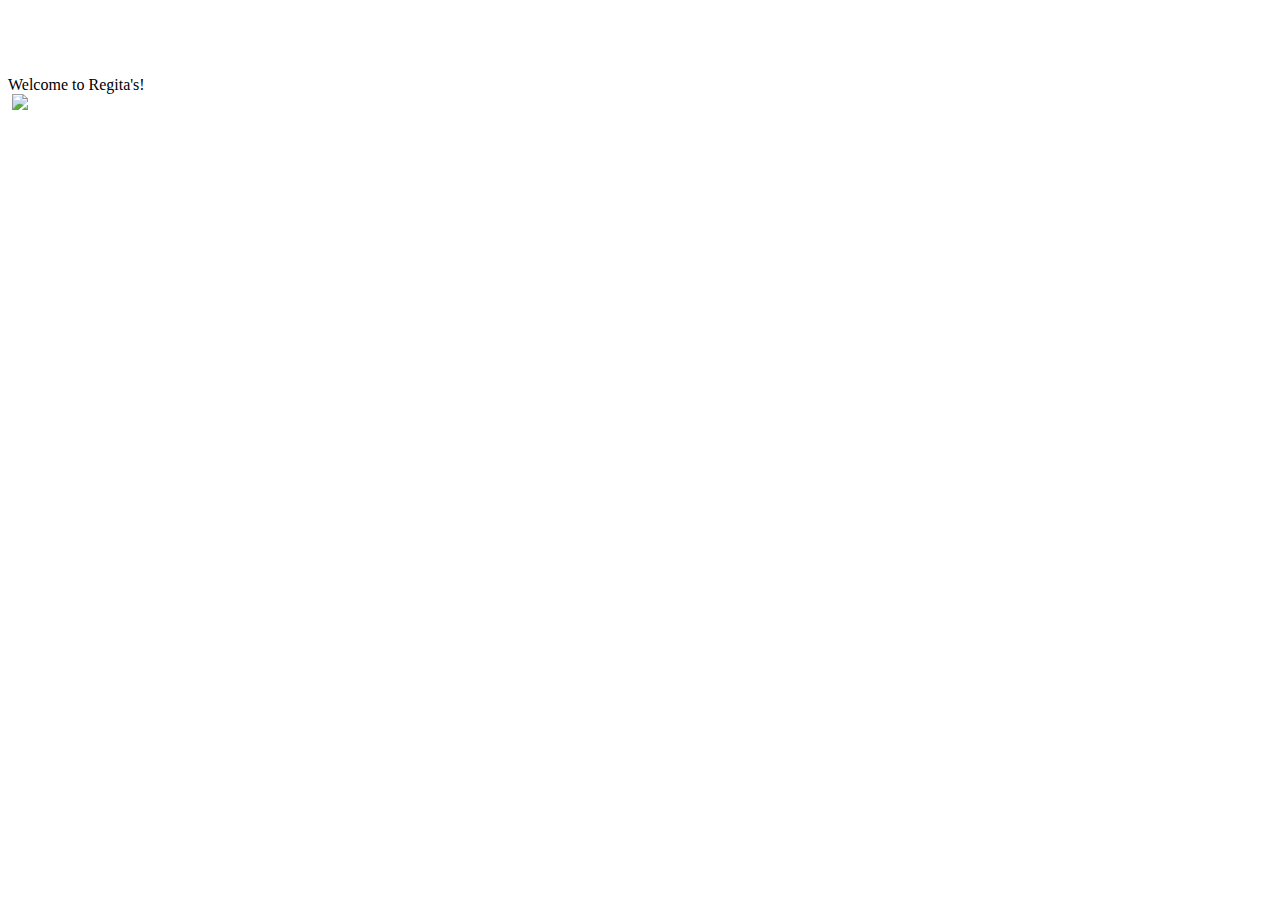
==== index.html @ 7ea87669 "Add files via upload" ====
<!DOCTYPE html>
<html lang="en">
<head>
    <meta charset="UTF-8">
    <meta name="viewport" content="width=device-width, initial-scale=1.0">
    <title>Hello, This is Regita's</title>
    <link rel="stylesheet" href="style.css" />
</head>
<body>
   


    <div class="nav-container">
        <div class="wrapper">
            <nav>
                <div class="logo">
                   <a class="nav-btn-container" href="#"> <img src="Logo-small.png" alt=""></a> 
                </div>
                <ul class="nav-items">
                    <lis>
                        <a class="nav-btn-container" href="#"> <img src="dark-mode.svg" alt=""></a>
                     <lis>
                         <a class="nav-btn-container" href="#"> <img src="share-icon.svg" alt=""></a>
                     </lis>       
                    </lis>
                </ul>
            </nav>
        </div>
    </div>

    <div class="header-container">
        <div class="wrapper">
            <header>
                <div class="header-content">
                    <hi>Welcome to Regita's!</hi>
                </div>
            </header>
             </div>
        </div>
    </div>

    <div class="subheader-container">
        <div class="wrapper">
            <subheader>
                <div class="profile-picture">
                    <a class="subheader-btn-container" href="#"> <img src="avatar.png" alt=""></a>
                    <hi> <img src="hey there, will write something I rely on. interest in researching globalization impact..png"></hi>
                        <lis>
                            <a class="subheader-btn-container" href="#"> <img src="linkedin-icon.svg" alt=""></a>
                        </lis>
                        <lis>
                            <a class="subheader-btn-container" href="#"> <img src="instagram-icon.svg" alt=""></a>
                        </lis>
                        <lis>
                            <a class="subheader-btn-container" href="#"> <img src="facebook-icon.svg" alt=""></a>
                        </lis>
                        <lis>
                            <a class="subheader-btn-container" href="#"> <img src="spotify-icon.svg" alt=""></a>
                        </lis>
                </div>
            </subheader>
        </div>
    </div>

    <div class="posting-feed">
        <div class="wrapper">
            <ul class="post-web-section">
                <a href="#"><img src="cv.png" alt=""></a>
                <a href="#"><img src="remoview.png" alt=""></a>
                <a href="#"><img src="personal-journal.png" alt=""></a>
            </ul>
        </div>
    </div>
   

    <script src="main.js"></script>
</body>
</html>
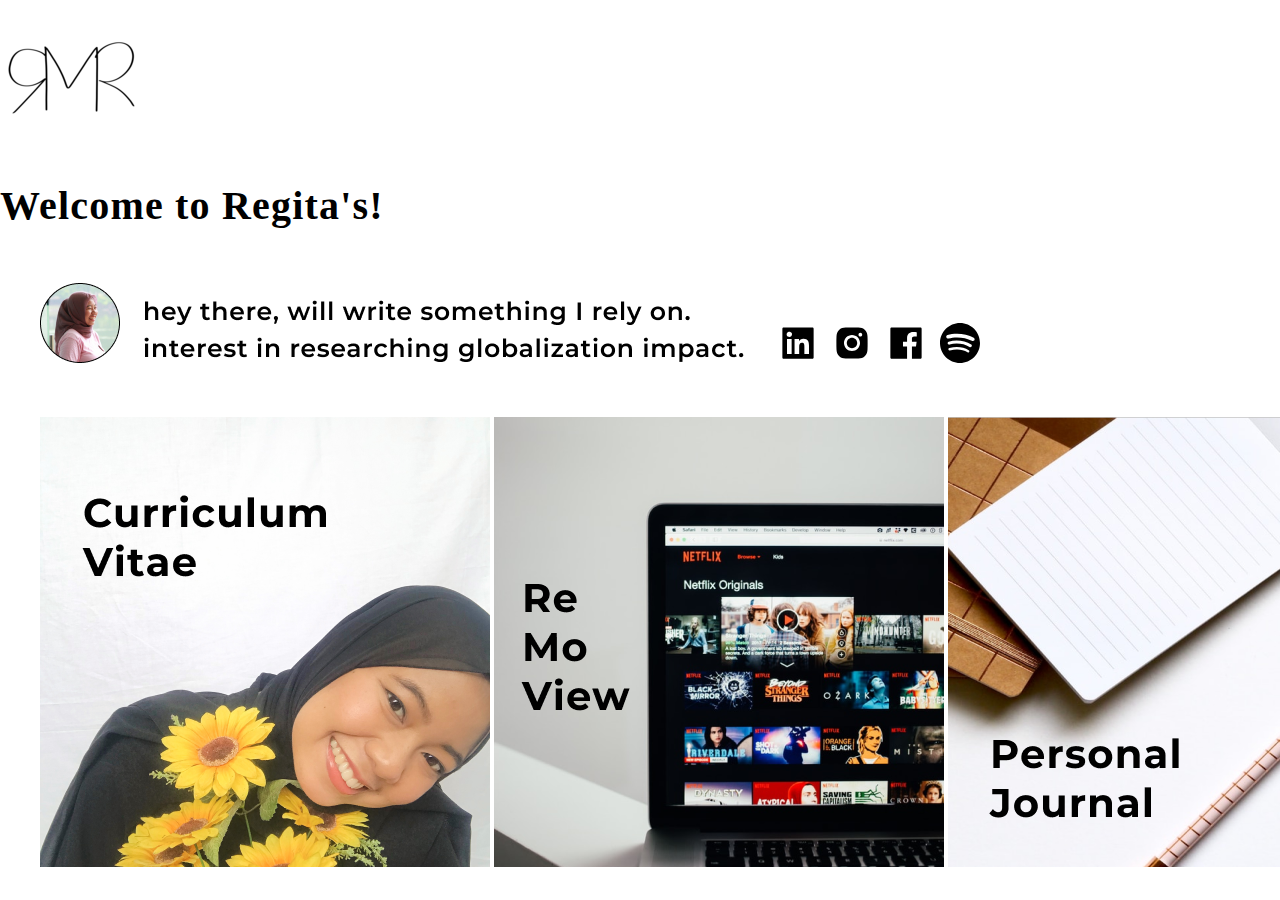
==== commit 3d419aaf: "Update index.html" ====
--- a/index.html
+++ b/index.html
@@ -49,7 +49,7 @@
                             <a class="subheader-btn-container" href="#"> <img src="linkedin-icon.svg" alt=""></a>
                         </lis>
                         <lis>
-                            <a class="subheader-btn-container" href="#"> <img src="instagram-icon.svg" alt=""></a>
+                            <a class="subheader-btn-container" href="https://instagram.com/regitamaru"> <img src="instagram-icon.svg" alt=""></a>
                         </lis>
                         <lis>
                             <a class="subheader-btn-container" href="#"> <img src="facebook-icon.svg" alt=""></a>
@@ -75,4 +75,4 @@
 
     <script src="main.js"></script>
 </body>
-</html>+</html>
--- a/style.css
+++ b/style.css
@@ -0,0 +1,107 @@
+* {
+    box-sizing: border-box;
+    margin: 0;
+}
+
+body {
+    font-family: "Monserrat";
+}
+
+/* Navigation */
+
+.nav-container {
+    background: #FFFFFF;
+    height: 147px;
+}
+
+.wrapper {
+    width: 1440px;
+    margin: 0 auto;
+}
+
+nav {
+    display: flex;
+    align-items: center;
+    justify-content: space-between;
+}
+
+/* Header */
+
+.header-container {
+    background: #FFFFFF;
+    display: flex;
+    align-items: center;
+}
+
+header {
+    display: flex;
+    align-items: center;
+    justify-content: space-between;
+    width: 1440px;
+    height: 116px;
+    left: 0px;
+    top: 159px;
+}
+
+header hi {
+    left: 8.89%;
+    right: 57.85%;
+    top: 26.72%;
+    bottom: 31.03%;
+    font-family: Montserrat;
+    font-style: normal;
+    font-weight: bold;
+    font-size: 40px;
+    line-height: 49px;
+    letter-spacing: 0.03em;
+    color: #000000;
+}
+
+/* Subheader */ 
+
+.subheader-container {
+    background: #FFFFFF;
+    display: flex;
+    align-items: center;
+    margin-top: 20px;
+    justify-content: space-between;
+}
+
+.subheader {
+    display: flex;
+}
+
+.profile-picture {
+    left: 5%;
+    right: 91.71%;
+    top: 3%;
+    bottom: 0%;
+    margin-left: 40px;
+    margin-right: 10px;
+}
+
+.profile-picture hi {
+    left: 15%;
+    right: 39.27%;
+    top: 0%;
+    bottom: 0%;
+    margin: 20px;
+}
+
+.profile-picture lis {
+    list-style: none;
+    left: 80%;
+    margin-left: 10px;
+    align-items: center
+}
+
+/* Posting-Feed */
+
+.posting-feed {
+    background: #FFFFFF;
+    margin-top: 50px;
+}
+
+post-web-section {
+    background: #FFFFFF;
+}
